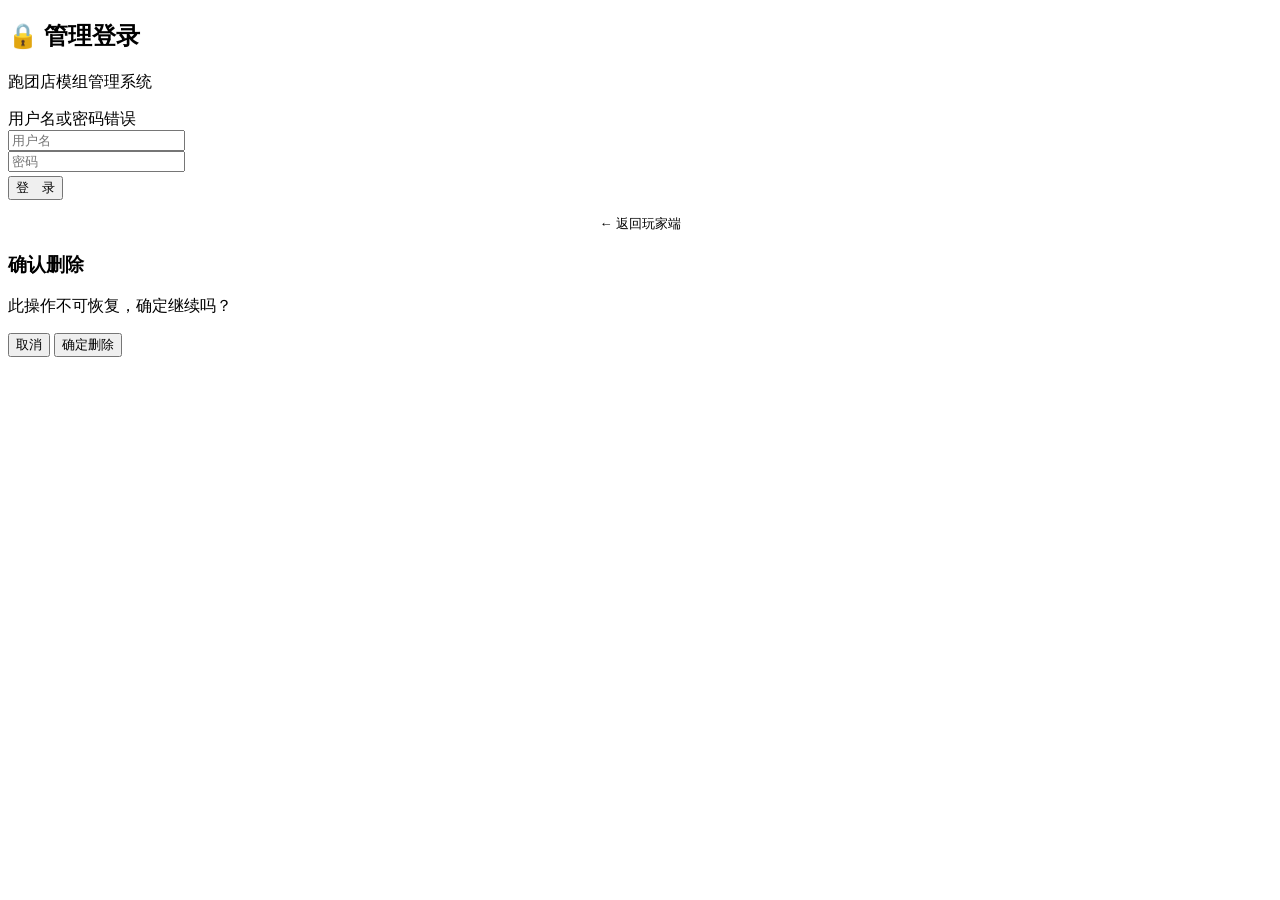
==== admin.html @ abfa77c7 "Add admin.html" ====
<!DOCTYPE html>
<html lang="zh-CN">
<head>
  <meta charset="UTF-8">
  <meta name="viewport" content="width=device-width, initial-scale=1.0, viewport-fit=cover, user-scalable=no, maximum-scale=1.0">
  <meta name="theme-color" content="#0f0f1a">
  <meta name="apple-mobile-web-app-capable" content="yes">
  <title>管理后台 - 模组站</title>
  <link rel="manifest" href="manifest.json">
  <link rel="stylesheet" href="style.css">
  <link rel="icon" href="data:image/svg+xml,<svg xmlns='http://www.w3.org/2000/svg' viewBox='0 0 100 100'><text y='.9em' font-size='90'>🎲</text></svg>">
</head>
<body>

  <!-- 登录界面 -->
  <div class="login-screen" id="login-screen">
    <div class="login-box">
      <h2>🔒 管理登录</h2>
      <p class="login-sub">跑团店模组管理系统</p>
      <div class="login-error" id="login-error">用户名或密码错误</div>
      <div class="form-group">
        <input type="text" id="login-user" class="form-input" placeholder="用户名" autocomplete="username">
      </div>
      <div class="form-group">
        <input type="password" id="login-pass" class="form-input" placeholder="密码" autocomplete="current-password">
      </div>
      <button class="btn btn-primary" onclick="doLogin()" style="margin-top:4px;">登　录</button>
      <div style="text-align:center; margin-top:14px;">
        <a href="index.html" style="color:var(--text2); font-size:13px; text-decoration:none;">← 返回玩家端</a>
      </div>
    </div>
  </div>

  <!-- 主界面（登录后显示） -->
  <div id="admin-main" style="display:none;">
    <!-- 顶部栏 -->
    <header class="top-bar">
      <h1>⚙️ 管理后台</h1>
      <div style="display:flex; gap:8px; align-items:center;">
        <span id="current-admin-name" style="font-size:12px; color:var(--text2);"></span>
        <button class="badge-admin secondary" onclick="doLogout()" style="padding:5px 10px; font-size:11px;">退出</button>
        <a href="index.html" class="badge-admin secondary" style="padding:5px 10px; font-size:11px;">前台</a>
      </div>
    </header>

    <!-- Tab 切换 -->
    <div style="padding:12px 14px 0;">
      <div class="tabs" id="main-tabs" style="overflow-x:auto; display:flex; gap:0;">
        <button class="tab" data-tab="today" onclick="switchTab('today')">📅 今日可开</button>
        <button class="tab" data-tab="add" onclick="switchTab('add')">➕ 添加模组</button>
        <button class="tab" data-tab="category" onclick="switchTab('category')">🏷️ 分类</button>
        <button class="tab" data-tab="host" onclick="switchTab('host')">🎤 主持人</button>
        <button class="tab" data-tab="admin" onclick="switchTab('admin')">🔑 管理员</button>
        <button class="tab" data-tab="manage" onclick="switchTab('manage')">📋 模组列表</button>
      </div>
    </div>

    <!-- ========== 今日可开 ========== -->
    <div id="tab-today" class="tab-content active">
      <div class="admin-section">
        <div class="admin-section-title">选择今天可以开的模组</div>
        <div style="font-size:12px; color:var(--text2); margin-bottom:12px;">点击切换 · 玩家端实时更新</div>
        <div id="select-list"></div>
        <div class="btn-group" style="margin-top:14px;">
          <button class="btn btn-success" onclick="saveTodayAndNotify()">💾 保存设置</button>
        </div>
      </div>
    </div>

    <!-- ========== 添加模组 ========== -->
    <div id="tab-add" class="tab-content">
      <div class="admin-section">
        <div class="admin-section-title">添加新模组</div>

        <div class="form-group">
          <div class="form-label">封面图（4:3 比例最佳）</div>
          <div id="cover-upload-area" class="cover-upload" onclick="document.getElementById('cover-input').click()">
            <div class="upload-icon">🖼️</div>
            <div class="upload-text">点击上传封面图</div>
            <div class="upload-hint">JPG / PNG，将按 4:3 裁剪显示</div>
          </div>
          <input type="file" id="cover-input" accept="image/*" style="display:none" onchange="handleCoverUpload(this)">
          <div id="cover-preview" class="cover-preview" style="display:none;">
            <img id="preview-img" src="" alt="预览">
            <button class="remove-cover" onclick="removeCover()">✕</button>
          </div>
        </div>

        <div class="form-group">
          <div class="form-label">模组名称 *</div>
          <input type="text" id="input-name" class="form-input" placeholder="例如：迷雾中的低语" maxlength="50">
        </div>

        <div class="form-group">
          <div class="form-label">分类</div>
          <select id="input-category" class="form-select">
            <option value="">未分类</option>
          </select>
        </div>

        <div class="form-group">
          <div class="form-label">绑定主持人</div>
          <select id="input-host" class="form-select">
            <option value="">不绑定主持人</option>
          </select>
          <div style="font-size:11px; color:var(--text2); margin-top:4px;">绑定后主持人的档期将决定该模组是否可开</div>
        </div>

        <div class="form-group">
          <div class="form-label">简介 *</div>
          <textarea id="input-intro" class="form-textarea" placeholder="简单介绍一下这个模组的故事背景、玩法和难度…" maxlength="300"></textarea>
          <div style="text-align:right; font-size:11px; color:var(--text2); margin-top:4px;">
            <span id="intro-count">0</span> / 300
          </div>
        </div>

        <div class="form-group">
          <div class="form-label">标签（用逗号分隔）</div>
          <input type="text" id="input-tags" class="form-input" placeholder="例如：恐怖, 入门, 短篇">
        </div>

        <button class="btn btn-primary" onclick="submitAddModule()">✨ 添加模组</button>
      </div>
    </div>

    <!-- ========== 分类管理 ========== -->
    <div id="tab-category" class="tab-content">
      <div class="admin-section">
        <div class="admin-section-title">分类管理</div>
        <div id="category-list" style="margin-bottom:14px;"></div>
        <div style="display:flex; gap:8px;">
          <input type="text" id="new-cat-name" class="form-input" placeholder="新分类名称" style="flex:1;">
          <button class="btn btn-success btn-sm" onclick="submitAddCategory()">添加</button>
        </div>
      </div>
    </div>

    <!-- ========== 主持人管理 ========== -->
    <div id="tab-host" class="tab-content">
      <div class="admin-section">
        <div class="admin-section-title">主持人管理</div>
        <div id="host-list" style="margin-bottom:16px;"></div>
        <div style="display:flex; gap:8px; margin-bottom:16px;">
          <input type="text" id="new-host-name" class="form-input" placeholder="新主持人名称" style="flex:1;">
          <button class="btn btn-success btn-sm" onclick="submitAddHost()">添加</button>
        </div>
        <!-- 主持人档期日历 -->
        <div id="host-calendar-area" style="display:none;">
          <div style="font-size:13px; font-weight:700; color:var(--text); margin-bottom:10px;">
            编辑档期：<span id="calendar-host-name" style="color:var(--host-badge);"></span>
          </div>
          <div class="calendar">
            <div class="calendar-header">
              <button onclick="changeCalendarMonth(-1)">‹</button>
              <span class="month-label" id="calendar-month-label"></span>
              <button onclick="changeCalendarMonth(1)">›</button>
            </div>
            <div class="calendar-grid" id="calendar-grid"></div>
            <div class="calendar-legend">
              <span class="legend-today">今天</span>
              <span class="legend-booked">已被订走</span>
              <span class="legend-selected">今日点击选择</span>
            </div>
          </div>
          <div style="font-size:11px; color:var(--text2); line-height:1.7; margin-top:8px;">
            💡 点击日期标记/取消「已被订走」，被订走日期对应的模组将在玩家端显示不可开。<br>
            只显示本月日期，切换月份可设置其他月份档期。
          </div>
        </div>
      </div>
    </div>

    <!-- ========== 管理员管理 ========== -->
    <div id="tab-admin" class="tab-content">
      <div class="admin-section">
        <div class="admin-section-title">管理员账号</div>
        <div id="admin-list" style="margin-bottom:14px;"></div>
        <div style="background:var(--card); border-radius:14px; padding:14px; border:1px solid var(--border);">
          <div style="font-size:13px; font-weight:700; margin-bottom:10px;">添加新管理员</div>
          <div class="form-group">
            <input type="text" id="new-admin-user" class="form-input" placeholder="用户名">
          </div>
          <div class="form-group">
            <input type="password" id="new-admin-pass" class="form-input" placeholder="密码">
          </div>
          <div class="form-group">
            <select id="new-admin-role" class="form-select">
              <option value="normal">普通管理员</option>
              <option value="super">超级管理员</option>
            </select>
          </div>
          <button class="btn btn-primary" onclick="submitAddAdmin()">添加管理员</button>
        </div>
      </div>
    </div>

    <!-- ========== 模组列表 ========== -->
    <div id="tab-manage" class="tab-content">
      <div class="admin-section">
        <div class="admin-section-title">所有模组（共 <span id="total-count">0</span> 个）</div>
        <div id="module-list"></div>
      </div>
    </div>

    <div class="safe-bottom"></div>
  </div>

  <!-- Toast -->
  <div class="toast" id="toast"></div>

  <!-- 确认弹窗 -->
  <div class="confirm-overlay" id="confirm-overlay">
    <div class="confirm-box">
      <h3 id="confirm-title">确认删除</h3>
      <p id="confirm-msg">此操作不可恢复，确定继续吗？</p>
      <div class="confirm-actions">
        <button class="btn btn-secondary" onclick="closeConfirm()">取消</button>
        <button class="btn btn-danger" id="confirm-ok">确定删除</button>
      </div>
    </div>
  </div>

  <!-- 编辑模组弹窗 -->
  <div id="edit-modal" style="display:none; position:fixed; inset:0; z-index:200; background:rgba(0,0,0,0.7); backdrop-filter:blur(4px); align-items:flex-end; justify-content:center;">
    <div style="width:100%; max-width:600px; background:var(--card); border-radius:20px 20px 0 0; padding:20px; max-height:90vh; overflow-y:auto;">
      <div style="display:flex; justify-content:space-between; align-items:center; margin-bottom:16px;">
        <h2 style="font-size:17px; font-weight:700;">编辑模组</h2>
        <button onclick="closeEditModal()" style="background:none; border:none; color:var(--text2); font-size:22px; cursor:pointer;">✕</button>
      </div>
      <div class="form-group">
        <div class="form-label">封面图</div>
        <div id="edit-cover-upload-area" class="cover-upload" onclick="document.getElementById('edit-cover-input').click()">
          <div class="upload-icon">🖼️</div>
          <div class="upload-text">点击更换封面图</div>
        </div>
        <input type="file" id="edit-cover-input" accept="image/*" style="display:none" onchange="handleEditCoverUpload(this)">
        <div id="edit-cover-preview" class="cover-preview" style="display:none; margin-top:10px;">
          <img id="edit-preview-img" src="" alt="预览">
          <button class="remove-cover" onclick="removeEditCover()">✕</button>
        </div>
      </div>
      <div class="form-group">
        <div class="form-label">模组名称 *</div>
        <input type="text" id="edit-name" class="form-input" maxlength="50">
      </div>
      <div class="form-group">
        <div class="form-label">分类</div>
        <select id="edit-category" class="form-select">
          <option value="">未分类</option>
        </select>
      </div>
      <div class="form-group">
        <div class="form-label">绑定主持人</div>
        <select id="edit-host" class="form-select">
          <option value="">不绑定主持人</option>
        </select>
      </div>
      <div class="form-group">
        <div class="form-label">简介 *</div>
        <textarea id="edit-intro" class="form-textarea" maxlength="300"></textarea>
      </div>
      <div class="form-group">
        <div class="form-label">标签（用逗号分隔）</div>
        <input type="text" id="edit-tags" class="form-input" placeholder="例如：恐怖, 入门">
      </div>
      <button class="btn btn-primary" onclick="submitEditModule()">💾 保存修改</button>
    </div>
  </div>

  <script src="data.js"></script>
  <script src="admin.js"></script>
  <script>
    if ('serviceWorker' in navigator) {
      navigator.serviceWorker.register('sw.js');
    }
  </script>
</body>
</html>
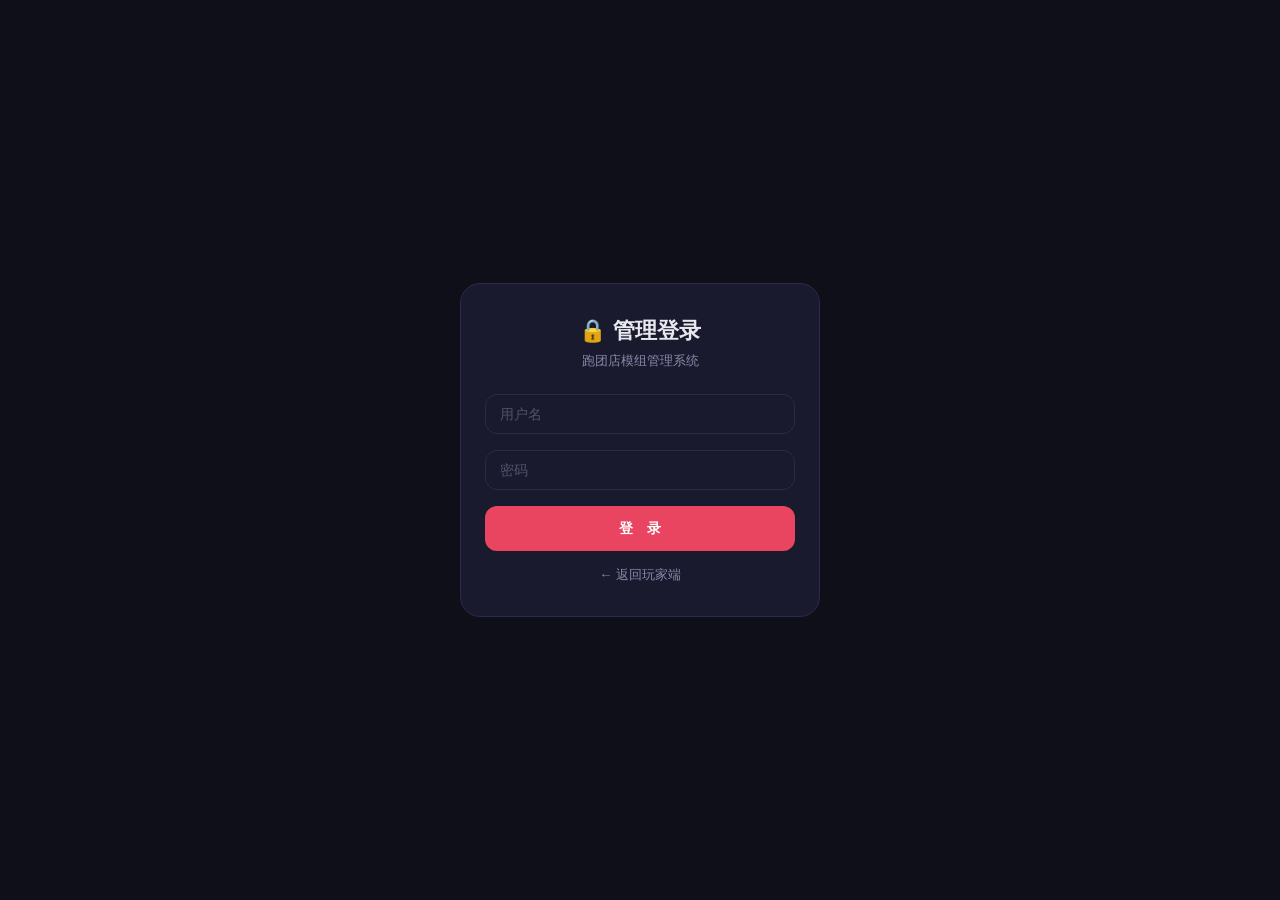
==== commit 7835f9aa: "v3: subcategories + multi-host + announcements + detail scroll" ====
--- a/admin.html
+++ b/admin.html
@@ -49,7 +49,9 @@
         <button class="tab" data-tab="today" onclick="switchTab('today')">📅 今日可开</button>
         <button class="tab" data-tab="add" onclick="switchTab('add')">➕ 添加模组</button>
         <button class="tab" data-tab="category" onclick="switchTab('category')">🏷️ 分类</button>
+        <button class="tab" data-tab="subcat" onclick="switchTab('subcat')">🏷️ 小分类</button>
         <button class="tab" data-tab="host" onclick="switchTab('host')">🎤 主持人</button>
+        <button class="tab" data-tab="ann" onclick="switchTab('ann')">📢 公告</button>
         <button class="tab" data-tab="admin" onclick="switchTab('admin')">🔑 管理员</button>
         <button class="tab" data-tab="manage" onclick="switchTab('manage')">📋 模组列表</button>
       </div>
@@ -93,17 +95,22 @@
 
         <div class="form-group">
           <div class="form-label">分类</div>
-          <select id="input-category" class="form-select">
+          <select id="input-category" class="form-select" onchange="onCategoryChange('input')">
             <option value="">未分类</option>
           </select>
         </div>
 
-        <div class="form-group">
-          <div class="form-label">绑定主持人</div>
-          <select id="input-host" class="form-select">
-            <option value="">不绑定主持人</option>
+        <div class="form-group" id="input-subcat-group" style="display:none;">
+          <div class="form-label">小分类</div>
+          <select id="input-subcategory" class="form-select">
+            <option value="">全部</option>
           </select>
-          <div style="font-size:11px; color:var(--text2); margin-top:4px;">绑定后主持人的档期将决定该模组是否可开</div>
+        </div>
+
+        <div class="form-group">
+          <div class="form-label">相关主持人</div>
+          <div id="input-host-list" class="host-check-list"></div>
+          <div style="font-size:11px; color:var(--text2); margin-top:4px;">勾选相关主持人，全部被订走时模组才显示不可开</div>
         </div>
 
         <div class="form-group">
@@ -131,6 +138,34 @@
         <div style="display:flex; gap:8px;">
           <input type="text" id="new-cat-name" class="form-input" placeholder="新分类名称" style="flex:1;">
           <button class="btn btn-success btn-sm" onclick="submitAddCategory()">添加</button>
+        </div>
+      </div>
+    </div>
+
+    <!-- ========== 小分类管理 ========== -->
+    <div id="tab-subcat" class="tab-content">
+      <div class="admin-section">
+        <div class="admin-section-title">小分类管理</div>
+        <div style="font-size:12px; color:var(--text2); margin-bottom:14px;">点击某个分类展开后可增删其小分类。小分类会在玩家端作为二级筛选显示。</div>
+        <div id="subcat-list"></div>
+      </div>
+    </div>
+
+    <!-- ========== 公告管理 ========== -->
+    <div id="tab-ann" class="tab-content">
+      <div class="admin-section">
+        <div class="admin-section-title">公告管理</div>
+        <div style="font-size:12px; color:var(--text2); margin-bottom:14px;">开启的公告会在玩家进入网站时自动弹出。</div>
+        <div id="ann-list" style="margin-bottom:14px;"></div>
+        <div style="background:var(--card); border-radius:14px; padding:14px; border:1px solid var(--border);">
+          <div style="font-size:13px; font-weight:700; margin-bottom:10px;">📢 发布新公告</div>
+          <div class="form-group">
+            <textarea id="new-ann-text" class="form-textarea" placeholder="输入公告内容…" rows="3" maxlength="500"></textarea>
+            <div style="text-align:right; font-size:11px; color:var(--text2); margin-top:4px;">
+              <span id="ann-count">0</span> / 500
+            </div>
+          </div>
+          <button class="btn btn-primary" onclick="submitAddAnnouncement()">📢 发布公告</button>
         </div>
       </div>
     </div>
@@ -245,15 +280,20 @@
       </div>
       <div class="form-group">
         <div class="form-label">分类</div>
-        <select id="edit-category" class="form-select">
+        <select id="edit-category" class="form-select" onchange="onCategoryChange('edit')">
           <option value="">未分类</option>
         </select>
       </div>
-      <div class="form-group">
-        <div class="form-label">绑定主持人</div>
-        <select id="edit-host" class="form-select">
-          <option value="">不绑定主持人</option>
+      <div class="form-group" id="edit-subcat-group" style="display:none;">
+        <div class="form-label">小分类</div>
+        <select id="edit-subcategory" class="form-select">
+          <option value="">全部</option>
         </select>
+      </div>
+      <div class="form-group">
+        <div class="form-label">相关主持人</div>
+        <div id="edit-host-list" class="host-check-list"></div>
+        <div style="font-size:11px; color:var(--text2); margin-top:4px;">全部被订走时模组才显示不可开</div>
       </div>
       <div class="form-group">
         <div class="form-label">简介 *</div>
--- a/style.css
+++ b/style.css
@@ -0,0 +1,1176 @@
+/* ==================== 全局样式 ==================== */
+*, *::before, *::after {
+  box-sizing: border-box;
+  margin: 0;
+  padding: 0;
+}
+
+:root {
+  --bg: #0f0f1a;
+  --card: #1a1a2e;
+  --card2: #22223a;
+  --accent: #e94560;
+  --accent2: #ff6b81;
+  --text: #e8e8f0;
+  --text2: #8888aa;
+  --unavailable: #555577;
+  --green: #4ecdc4;
+  --yellow: #ffe66d;
+  --border: #2a2a4a;
+  --host-badge: #7c5cfc;
+}
+
+body {
+  background: var(--bg);
+  color: var(--text);
+  font-family: -apple-system, BlinkMacSystemFont, 'PingFang SC', 'Hiragino Sans GB', 'Microsoft YaHei', sans-serif;
+  min-height: 100vh;
+  -webkit-tap-highlight-color: transparent;
+}
+
+/* ==================== 顶部导航 ==================== */
+.top-bar {
+  position: sticky;
+  top: 0;
+  z-index: 100;
+  background: rgba(15, 15, 26, 0.95);
+  backdrop-filter: blur(12px);
+  -webkit-backdrop-filter: blur(12px);
+  padding: 14px 20px;
+  display: flex;
+  align-items: center;
+  justify-content: space-between;
+  border-bottom: 1px solid var(--border);
+}
+
+.top-bar h1 {
+  font-size: 17px;
+  font-weight: 700;
+  color: var(--text);
+  letter-spacing: 0.5px;
+}
+
+.top-bar .badge-admin {
+  font-size: 12px;
+  padding: 5px 14px;
+  background: var(--accent);
+  color: #fff;
+  border-radius: 20px;
+  text-decoration: none;
+  font-weight: 600;
+  transition: all 0.2s;
+  border: none;
+  cursor: pointer;
+  font-family: inherit;
+}
+
+.top-bar .badge-admin.secondary {
+  background: var(--card2);
+  border: 1px solid var(--border);
+}
+
+.top-bar .badge-admin:active {
+  transform: scale(0.95);
+  opacity: 0.8;
+}
+
+/* ==================== 分类筛选栏 ==================== */
+.category-bar {
+  display: flex;
+  gap: 8px;
+  padding: 12px 16px;
+  overflow-x: auto;
+  -webkit-overflow-scrolling: touch;
+  scrollbar-width: none;
+}
+
+.category-bar::-webkit-scrollbar { display: none; }
+
+.cat-chip {
+  flex-shrink: 0;
+  padding: 6px 16px;
+  border-radius: 20px;
+  font-size: 13px;
+  font-weight: 600;
+  background: var(--card);
+  color: var(--text2);
+  border: 1px solid var(--border);
+  cursor: pointer;
+  transition: all 0.2s;
+  white-space: nowrap;
+  font-family: inherit;
+}
+
+.cat-chip.active {
+  background: var(--accent);
+  color: #fff;
+  border-color: var(--accent);
+}
+
+/* ==================== 日期选择器 ==================== */
+.date-picker-bar {
+  display: flex;
+  align-items: center;
+  gap: 6px;
+  padding: 0 16px 12px;
+}
+
+.date-label {
+  font-size: 13px;
+  color: var(--text2);
+  white-space: nowrap;
+}
+
+.date-btn {
+  flex-shrink: 0;
+  padding: 5px 12px;
+  border-radius: 10px;
+  font-size: 12px;
+  font-weight: 600;
+  background: var(--card);
+  color: var(--text2);
+  border: 1px solid var(--border);
+  cursor: pointer;
+  transition: all 0.2s;
+  font-family: inherit;
+}
+
+.date-btn.active {
+  background: var(--accent);
+  color: #fff;
+  border-color: var(--accent);
+}
+
+.date-btn.today {
+  border-color: var(--green);
+  color: var(--green);
+}
+
+/* ==================== 模组网格 ==================== */
+.module-grid {
+  padding: 0 16px 16px;
+  display: grid;
+  grid-template-columns: repeat(2, 1fr);
+  gap: 14px;
+}
+
+.module-card {
+  background: var(--card);
+  border-radius: 16px;
+  overflow: hidden;
+  border: 1px solid var(--border);
+  transition: all 0.25s;
+  display: flex;
+  flex-direction: column;
+  position: relative;
+}
+
+.module-card:active {
+  transform: scale(0.97);
+}
+
+.module-card.unavailable-selected {
+  opacity: 0.5;
+}
+
+/* 封面 3:4 */
+.card-cover {
+  width: 100%;
+  aspect-ratio: 3 / 4;
+  background: linear-gradient(135deg, #2a2a4a 0%, #1a1a2e 100%);
+  display: flex;
+  align-items: center;
+  justify-content: center;
+  overflow: hidden;
+  position: relative;
+}
+
+.card-cover img {
+  width: 100%;
+  height: 100%;
+  object-fit: cover;
+  display: block;
+}
+
+.card-cover .cover-placeholder {
+  font-size: 42px;
+  opacity: 0.3;
+}
+
+/* 状态标签 */
+.status-badge {
+  position: absolute;
+  top: 8px;
+  right: 8px;
+  padding: 3px 9px;
+  border-radius: 16px;
+  font-size: 10px;
+  font-weight: 700;
+  letter-spacing: 0.3px;
+  backdrop-filter: blur(6px);
+}
+
+.status-badge.available {
+  background: rgba(78, 205, 196, 0.9);
+  color: #0a1a18;
+}
+
+.status-badge.unavailable {
+  background: rgba(85, 85, 119, 0.9);
+  color: #ccc;
+}
+
+/* 不可用日期提示 */
+.unavailable-dates {
+  padding: 6px 10px;
+  background: rgba(233, 69, 96, 0.08);
+  border-top: 1px solid rgba(233, 69, 96, 0.15);
+  font-size: 10px;
+  color: var(--accent2);
+  line-height: 1.5;
+}
+
+/* 卡片内容 */
+.card-body {
+  padding: 9px 10px 11px;
+  display: flex;
+  flex-direction: column;
+  gap: 5px;
+  flex: 1;
+}
+
+.card-name {
+  font-size: 13px;
+  font-weight: 700;
+  color: var(--text);
+  line-height: 1.4;
+  display: -webkit-box;
+  -webkit-line-clamp: 2;
+  -webkit-box-orient: vertical;
+  overflow: hidden;
+}
+
+.card-intro {
+  font-size: 11px;
+  color: var(--text2);
+  line-height: 1.5;
+  display: -webkit-box;
+  -webkit-line-clamp: 2;
+  -webkit-box-orient: vertical;
+  overflow: hidden;
+}
+
+.card-tags {
+  display: flex;
+  flex-wrap: wrap;
+  gap: 4px;
+  margin-top: auto;
+  padding-top: 4px;
+}
+
+.tag {
+  font-size: 9px;
+  padding: 2px 7px;
+  background: var(--card2);
+  color: var(--text2);
+  border-radius: 8px;
+  border: 1px solid var(--border);
+}
+
+/* ==================== 空状态 ==================== */
+.empty-state {
+  text-align: center;
+  padding: 50px 20px;
+  color: var(--text2);
+  grid-column: 1 / -1;
+}
+
+.empty-state .icon {
+  font-size: 56px;
+  opacity: 0.3;
+  margin-bottom: 14px;
+}
+
+.empty-state h3 {
+  font-size: 15px;
+  margin-bottom: 8px;
+  color: var(--text);
+}
+
+.empty-state p {
+  font-size: 12px;
+  line-height: 1.7;
+}
+
+/* ==================== 底部安全区 ==================== */
+.safe-bottom {
+  height: max(env(safe-area-inset-bottom), 20px);
+  grid-column: 1 / -1;
+}
+
+/* ==================== 玩家端详情弹窗 ==================== */
+.detail-modal {
+  display: none;
+  position: fixed;
+  inset: 0;
+  z-index: 300;
+  background: rgba(0,0,0,0.75);
+  backdrop-filter: blur(6px);
+  align-items: center;
+  justify-content: center;
+  padding: 20px;
+}
+
+.detail-modal.show {
+  display: flex;
+}
+
+.detail-card {
+  width: 100%;
+  max-width: 400px;
+  max-height: 85vh;
+  overflow-y: auto;
+  background: var(--card);
+  border-radius: 20px;
+  overflow: hidden;
+  border: 1px solid var(--border);
+}
+
+.detail-cover {
+  width: 100%;
+  aspect-ratio: 3 / 4;
+  background: var(--card2);
+  display: flex;
+  align-items: center;
+  justify-content: center;
+  overflow: hidden;
+}
+
+.detail-cover img {
+  width: 100%;
+  height: 100%;
+  object-fit: cover;
+}
+
+.detail-cover .cover-placeholder {
+  font-size: 64px;
+  opacity: 0.3;
+}
+
+.detail-body {
+  padding: 18px;
+}
+
+.detail-name {
+  font-size: 20px;
+  font-weight: 800;
+  color: var(--text);
+  margin-bottom: 10px;
+}
+
+.detail-meta {
+  display: flex;
+  flex-wrap: wrap;
+  gap: 6px;
+  margin-bottom: 14px;
+}
+
+.detail-intro {
+  font-size: 14px;
+  color: var(--text2);
+  line-height: 1.8;
+  margin-bottom: 14px;
+}
+
+.detail-unavailable {
+  background: rgba(233, 69, 96, 0.1);
+  border: 1px solid rgba(233, 69, 96, 0.2);
+  border-radius: 12px;
+  padding: 12px 14px;
+  margin-bottom: 14px;
+}
+
+.detail-unavailable h4 {
+  font-size: 13px;
+  color: var(--accent2);
+  margin-bottom: 6px;
+}
+
+.detail-unavailable .date-tag {
+  display: inline-block;
+  padding: 2px 8px;
+  background: rgba(233, 69, 96, 0.15);
+  color: var(--accent2);
+  border-radius: 6px;
+  font-size: 11px;
+  margin: 2px;
+}
+
+.detail-close {
+  width: 100%;
+  padding: 12px;
+  background: var(--card2);
+  border: 1px solid var(--border);
+  border-radius: 12px;
+  color: var(--text);
+  font-size: 14px;
+  font-weight: 600;
+  cursor: pointer;
+  font-family: inherit;
+}
+
+/* ==================== 管理端样式 ==================== */
+.admin-header {
+  background: linear-gradient(135deg, #1a1a2e 0%, #16213e 100%);
+  padding: 24px 20px 20px;
+  border-bottom: 1px solid var(--border);
+}
+
+.admin-header h1 {
+  font-size: 22px;
+  font-weight: 800;
+  color: var(--text);
+  margin-bottom: 4px;
+}
+
+.admin-header p {
+  font-size: 13px;
+  color: var(--text2);
+}
+
+.admin-section {
+  padding: 16px;
+}
+
+.admin-section-title {
+  font-size: 13px;
+  font-weight: 700;
+  color: var(--text2);
+  text-transform: uppercase;
+  letter-spacing: 1px;
+  margin-bottom: 12px;
+  display: flex;
+  align-items: center;
+  gap: 8px;
+}
+
+/* Tab 切换 */
+.tabs {
+  display: flex;
+  background: var(--card);
+  border-radius: 12px;
+  padding: 4px;
+  margin-bottom: 16px;
+  border: 1px solid var(--border);
+  overflow-x: auto;
+}
+
+.tab {
+  flex: 1;
+  min-width: 0;
+  padding: 9px 4px;
+  text-align: center;
+  border-radius: 9px;
+  font-size: 12px;
+  font-weight: 600;
+  cursor: pointer;
+  color: var(--text2);
+  transition: all 0.2s;
+  border: none;
+  background: transparent;
+  font-family: inherit;
+  white-space: nowrap;
+}
+
+.tab.active {
+  background: var(--accent);
+  color: #fff;
+}
+
+.tab-content {
+  display: none;
+}
+
+.tab-content.active {
+  display: block;
+}
+
+/* 表单 */
+.form-group {
+  margin-bottom: 16px;
+}
+
+.form-label {
+  display: block;
+  font-size: 13px;
+  font-weight: 600;
+  color: var(--text2);
+  margin-bottom: 8px;
+}
+
+.form-input,
+.form-textarea,
+.form-select {
+  width: 100%;
+  background: var(--card);
+  border: 1px solid var(--border);
+  border-radius: 12px;
+  padding: 11px 14px;
+  color: var(--text);
+  font-size: 14px;
+  outline: none;
+  transition: border-color 0.2s;
+  font-family: inherit;
+}
+
+.form-input:focus,
+.form-textarea:focus,
+.form-select:focus {
+  border-color: var(--accent);
+}
+
+.form-textarea {
+  resize: vertical;
+  min-height: 72px;
+  line-height: 1.6;
+}
+
+.form-input::placeholder,
+.form-textarea::placeholder {
+  color: var(--text2);
+  opacity: 0.5;
+}
+
+.form-select {
+  appearance: none;
+  background-image: url("data:image/svg+xml,%3Csvg xmlns='http://www.w3.org/2000/svg' width='12' height='8'%3E%3Cpath d='M1 1l5 5 5-5' stroke='%238888aa' stroke-width='2' fill='none'/%3E%3C/svg%3E");
+  background-repeat: no-repeat;
+  background-position: right 14px center;
+  padding-right: 36px;
+}
+
+/* 图片上传 3:4 预览 */
+.cover-upload {
+  display: flex;
+  flex-direction: column;
+  align-items: center;
+  justify-content: center;
+  gap: 8px;
+  border: 2px dashed var(--border);
+  border-radius: 12px;
+  padding: 20px;
+  cursor: pointer;
+  transition: all 0.2s;
+  text-align: center;
+  aspect-ratio: 3 / 4;
+  max-height: 220px;
+}
+
+.cover-upload:active,
+.cover-upload:hover {
+  border-color: var(--accent);
+  background: rgba(233, 69, 96, 0.05);
+}
+
+.cover-upload .upload-icon {
+  font-size: 32px;
+  opacity: 0.5;
+}
+
+.cover-upload .upload-text {
+  font-size: 13px;
+  color: var(--text2);
+}
+
+.cover-upload .upload-hint {
+  font-size: 11px;
+  color: var(--text2);
+  opacity: 0.6;
+}
+
+.cover-preview {
+  position: relative;
+  border-radius: 12px;
+  overflow: hidden;
+  border: 1px solid var(--border);
+  aspect-ratio: 3 / 4;
+  max-height: 220px;
+}
+
+.cover-preview img {
+  width: 100%;
+  height: 100%;
+  object-fit: cover;
+  display: block;
+}
+
+.cover-preview .remove-cover {
+  position: absolute;
+  top: 8px;
+  right: 8px;
+  width: 28px;
+  height: 28px;
+  background: rgba(0,0,0,0.7);
+  border-radius: 50%;
+  display: flex;
+  align-items: center;
+  justify-content: center;
+  cursor: pointer;
+  font-size: 14px;
+  color: #fff;
+  border: none;
+}
+
+/* 按钮 */
+.btn {
+  display: block;
+  width: 100%;
+  padding: 13px;
+  border-radius: 12px;
+  font-size: 14px;
+  font-weight: 700;
+  border: none;
+  cursor: pointer;
+  transition: all 0.2s;
+  font-family: inherit;
+  text-align: center;
+  text-decoration: none;
+  line-height: 1.4;
+}
+
+.btn:active {
+  transform: scale(0.97);
+}
+
+.btn-primary {
+  background: var(--accent);
+  color: #fff;
+}
+
+.btn-primary:active {
+  background: #d03050;
+}
+
+.btn-secondary {
+  background: var(--card2);
+  color: var(--text);
+  border: 1px solid var(--border);
+}
+
+.btn-ghost {
+  background: transparent;
+  color: var(--text2);
+  font-size: 13px;
+  padding: 8px;
+  width: auto;
+  display: inline;
+}
+
+.btn-danger {
+  background: rgba(233, 69, 96, 0.15);
+  color: var(--accent);
+  border: 1px solid rgba(233, 69, 96, 0.3);
+}
+
+.btn-success {
+  background: var(--green);
+  color: #0a1a18;
+}
+
+.btn-group {
+  display: flex;
+  gap: 10px;
+  margin-top: 10px;
+}
+
+.btn-group .btn {
+  flex: 1;
+}
+
+/* 小按钮 */
+.btn-sm {
+  padding: 7px 14px;
+  font-size: 12px;
+  width: auto;
+  display: inline-block;
+}
+
+/* 日历 */
+.calendar {
+  background: var(--card);
+  border-radius: 14px;
+  padding: 14px;
+  border: 1px solid var(--border);
+  margin-bottom: 12px;
+}
+
+.calendar-header {
+  display: flex;
+  align-items: center;
+  justify-content: space-between;
+  margin-bottom: 12px;
+}
+
+.calendar-header .month-label {
+  font-size: 15px;
+  font-weight: 700;
+  color: var(--text);
+}
+
+.calendar-header button {
+  width: 32px;
+  height: 32px;
+  border-radius: 8px;
+  background: var(--card2);
+  border: 1px solid var(--border);
+  color: var(--text);
+  font-size: 16px;
+  cursor: pointer;
+  display: flex;
+  align-items: center;
+  justify-content: center;
+  font-family: inherit;
+}
+
+.calendar-grid {
+  display: grid;
+  grid-template-columns: repeat(7, 1fr);
+  gap: 4px;
+  text-align: center;
+}
+
+.calendar-grid .day-name {
+  font-size: 10px;
+  color: var(--text2);
+  padding: 4px 0;
+  font-weight: 600;
+}
+
+.calendar-grid .day-cell {
+  aspect-ratio: 1;
+  display: flex;
+  align-items: center;
+  justify-content: center;
+  border-radius: 8px;
+  font-size: 12px;
+  font-weight: 600;
+  cursor: pointer;
+  transition: all 0.15s;
+  color: var(--text);
+  border: 1px solid transparent;
+}
+
+.calendar-grid .day-cell.today {
+  border-color: var(--green);
+  color: var(--green);
+}
+
+.calendar-grid .day-cell.booked {
+  background: rgba(233, 69, 96, 0.2);
+  color: var(--accent2);
+  border-color: rgba(233, 69, 96, 0.3);
+}
+
+.calendar-grid .day-cell.selected {
+  background: var(--accent);
+  color: #fff;
+  border-color: var(--accent);
+}
+
+.calendar-grid .day-cell:active {
+  transform: scale(0.9);
+}
+
+.calendar-grid .day-cell.empty {
+  cursor: default;
+}
+
+.calendar-legend {
+  display: flex;
+  gap: 14px;
+  justify-content: center;
+  margin-top: 10px;
+  font-size: 11px;
+  color: var(--text2);
+}
+
+.calendar-legend span::before {
+  content: '';
+  display: inline-block;
+  width: 10px;
+  height: 10px;
+  border-radius: 3px;
+  margin-right: 4px;
+  vertical-align: middle;
+}
+
+.calendar-legend .legend-today::before { background: var(--green); }
+.calendar-legend .legend-booked::before { background: rgba(233,69,96,0.3); border:1px solid rgba(233,69,96,0.5); }
+.calendar-legend .legend-selected::before { background: var(--accent); }
+
+/* 列表项 */
+.list-item {
+  background: var(--card);
+  border-radius: 14px;
+  padding: 14px;
+  margin-bottom: 10px;
+  border: 1px solid var(--border);
+  display: flex;
+  gap: 12px;
+  align-items: center;
+}
+
+.list-item-thumb {
+  width: 56px;
+  height: 42px;
+  border-radius: 8px;
+  background: var(--card2);
+  overflow: hidden;
+  flex-shrink: 0;
+  display: flex;
+  align-items: center;
+  justify-content: center;
+  font-size: 18px;
+  opacity: 0.4;
+}
+
+.list-item-thumb img {
+  width: 100%;
+  height: 100%;
+  object-fit: cover;
+}
+
+.list-item-info {
+  flex: 1;
+  min-width: 0;
+}
+
+.list-item-name {
+  font-size: 14px;
+  font-weight: 600;
+  color: var(--text);
+  white-space: nowrap;
+  overflow: hidden;
+  text-overflow: ellipsis;
+}
+
+.list-item-meta {
+  font-size: 11px;
+  color: var(--text2);
+  margin-top: 2px;
+}
+
+.list-item-host {
+  display: inline-block;
+  padding: 1px 7px;
+  background: rgba(124, 92, 252, 0.15);
+  color: var(--host-badge);
+  border-radius: 6px;
+  font-size: 10px;
+  margin-left: 4px;
+}
+
+.list-item-actions {
+  display: flex;
+  gap: 6px;
+  flex-shrink: 0;
+}
+
+.icon-btn {
+  width: 32px;
+  height: 32px;
+  border-radius: 8px;
+  background: var(--card2);
+  border: 1px solid var(--border);
+  display: flex;
+  align-items: center;
+  justify-content: center;
+  cursor: pointer;
+  font-size: 14px;
+  color: var(--text2);
+  transition: all 0.2s;
+  font-family: inherit;
+}
+
+.icon-btn:active {
+  transform: scale(0.9);
+}
+
+.icon-btn.danger {
+  color: var(--accent);
+  background: rgba(233, 69, 96, 0.1);
+  border-color: rgba(233, 69, 96, 0.3);
+}
+
+/* 登录界面 */
+.login-screen {
+  min-height: 100vh;
+  display: flex;
+  align-items: center;
+  justify-content: center;
+  padding: 24px;
+}
+
+.login-box {
+  width: 100%;
+  max-width: 360px;
+  background: var(--card);
+  border-radius: 20px;
+  padding: 32px 24px;
+  border: 1px solid var(--border);
+}
+
+.login-box h2 {
+  font-size: 22px;
+  font-weight: 800;
+  text-align: center;
+  margin-bottom: 6px;
+}
+
+.login-box .login-sub {
+  text-align: center;
+  font-size: 13px;
+  color: var(--text2);
+  margin-bottom: 24px;
+}
+
+.login-error {
+  background: rgba(233,69,96,0.1);
+  border: 1px solid rgba(233,69,96,0.3);
+  color: var(--accent2);
+  padding: 8px 12px;
+  border-radius: 10px;
+  font-size: 13px;
+  margin-bottom: 12px;
+  display: none;
+}
+
+/* 管理员列表项 */
+.admin-item {
+  background: var(--card);
+  border-radius: 12px;
+  padding: 12px 14px;
+  margin-bottom: 8px;
+  border: 1px solid var(--border);
+  display: flex;
+  align-items: center;
+  justify-content: space-between;
+}
+
+.admin-item .admin-info {
+  display: flex;
+  align-items: center;
+  gap: 10px;
+}
+
+.admin-item .admin-role {
+  font-size: 10px;
+  padding: 2px 8px;
+  border-radius: 6px;
+  font-weight: 700;
+}
+
+.admin-item .admin-role.super {
+  background: rgba(233,69,96,0.15);
+  color: var(--accent);
+}
+
+.admin-item .admin-role.normal {
+  background: rgba(78,205,196,0.15);
+  color: var(--green);
+}
+
+/* 分类管理标签 */
+.cat-manage-item {
+  background: var(--card);
+  border-radius: 12px;
+  padding: 12px 14px;
+  margin-bottom: 8px;
+  border: 1px solid var(--border);
+  display: flex;
+  align-items: center;
+  justify-content: space-between;
+}
+
+.cat-manage-item .cat-color {
+  width: 12px;
+  height: 12px;
+  border-radius: 4px;
+  margin-right: 10px;
+  flex-shrink: 0;
+}
+
+/* Toast 提示 */
+.toast {
+  position: fixed;
+  bottom: 40px;
+  left: 50%;
+  transform: translateX(-50%) translateY(100px);
+  background: rgba(30, 30, 50, 0.95);
+  color: var(--text);
+  padding: 12px 24px;
+  border-radius: 30px;
+  font-size: 14px;
+  font-weight: 600;
+  z-index: 9999;
+  opacity: 0;
+  transition: all 0.35s cubic-bezier(0.4, 0, 0.2, 1);
+  pointer-events: none;
+  border: 1px solid var(--border);
+  white-space: nowrap;
+  max-width: 90vw;
+  text-align: center;
+}
+
+.toast.show {
+  transform: translateX(-50%) translateY(0);
+  opacity: 1;
+}
+
+/* 确认弹窗 */
+.confirm-overlay {
+  display: none;
+  position: fixed;
+  inset: 0;
+  z-index: 400;
+  background: rgba(0,0,0,0.7);
+  backdrop-filter: blur(4px);
+  align-items: center;
+  justify-content: center;
+  padding: 20px;
+}
+
+.confirm-overlay.show {
+  display: flex;
+}
+
+.confirm-box {
+  width: 100%;
+  max-width: 320px;
+  background: var(--card);
+  border-radius: 18px;
+  padding: 24px;
+  border: 1px solid var(--border);
+  text-align: center;
+}
+
+.confirm-box h3 {
+  font-size: 16px;
+  margin-bottom: 8px;
+}
+
+.confirm-box p {
+  font-size: 13px;
+  color: var(--text2);
+  margin-bottom: 18px;
+  line-height: 1.6;
+}
+
+.confirm-actions {
+  display: flex;
+  gap: 10px;
+}
+
+.confirm-actions .btn {
+  flex: 1;
+  padding: 10px;
+  font-size: 13px;
+}
+
+/* 今日可开选择 */
+.module-select-item {
+  display: flex;
+  align-items: center;
+  gap: 12px;
+  padding: 14px 16px;
+  background: var(--card);
+  border-radius: 14px;
+  margin-bottom: 10px;
+  border: 1px solid var(--border);
+  cursor: pointer;
+  transition: all 0.2s;
+}
+
+.module-select-item:active {
+  transform: scale(0.98);
+}
+
+.module-select-item.selected {
+  border-color: var(--accent);
+  background: rgba(233, 69, 96, 0.08);
+}
+
+.module-select-item .select-thumb {
+  width: 56px;
+  height: 42px;
+  border-radius: 8px;
+  background: var(--card2);
+  overflow: hidden;
+  display: flex;
+  align-items: center;
+  justify-content: center;
+  flex-shrink: 0;
+}
+
+.module-select-item .select-thumb img {
+  width: 100%;
+  height: 100%;
+  object-fit: cover;
+}
+
+.module-select-item .select-info {
+  flex: 1;
+  min-width: 0;
+}
+
+.module-select-item .select-name {
+  font-size: 14px;
+  font-weight: 600;
+  color: var(--text);
+  white-space: nowrap;
+  overflow: hidden;
+  text-overflow: ellipsis;
+}
+
+.module-select-item .select-host {
+  font-size: 11px;
+  color: var(--host-badge);
+  margin-top: 2px;
+}
+
+.module-select-item .check-circle {
+  width: 24px;
+  height: 24px;
+  border-radius: 50%;
+  border: 2px solid var(--border);
+  display: flex;
+  align-items: center;
+  justify-content: center;
+  flex-shrink: 0;
+  transition: all 0.2s;
+  font-size: 14px;
+  color: transparent;
+}
+
+.module-select-item.selected .check-circle {
+  background: var(--accent);
+  border-color: var(--accent);
+  color: #fff;
+}
+
+/* ==================== 响应式 ==================== */
+@media (min-width: 600px) {
+  .module-grid {
+    grid-template-columns: repeat(3, 1fr);
+    gap: 16px;
+    padding: 0 24px 20px;
+  }
+}
+
+@media (min-width: 900px) {
+  .module-grid {
+    grid-template-columns: repeat(4, 1fr);
+    max-width: 1100px;
+    margin: 0 auto;
+  }
+}
